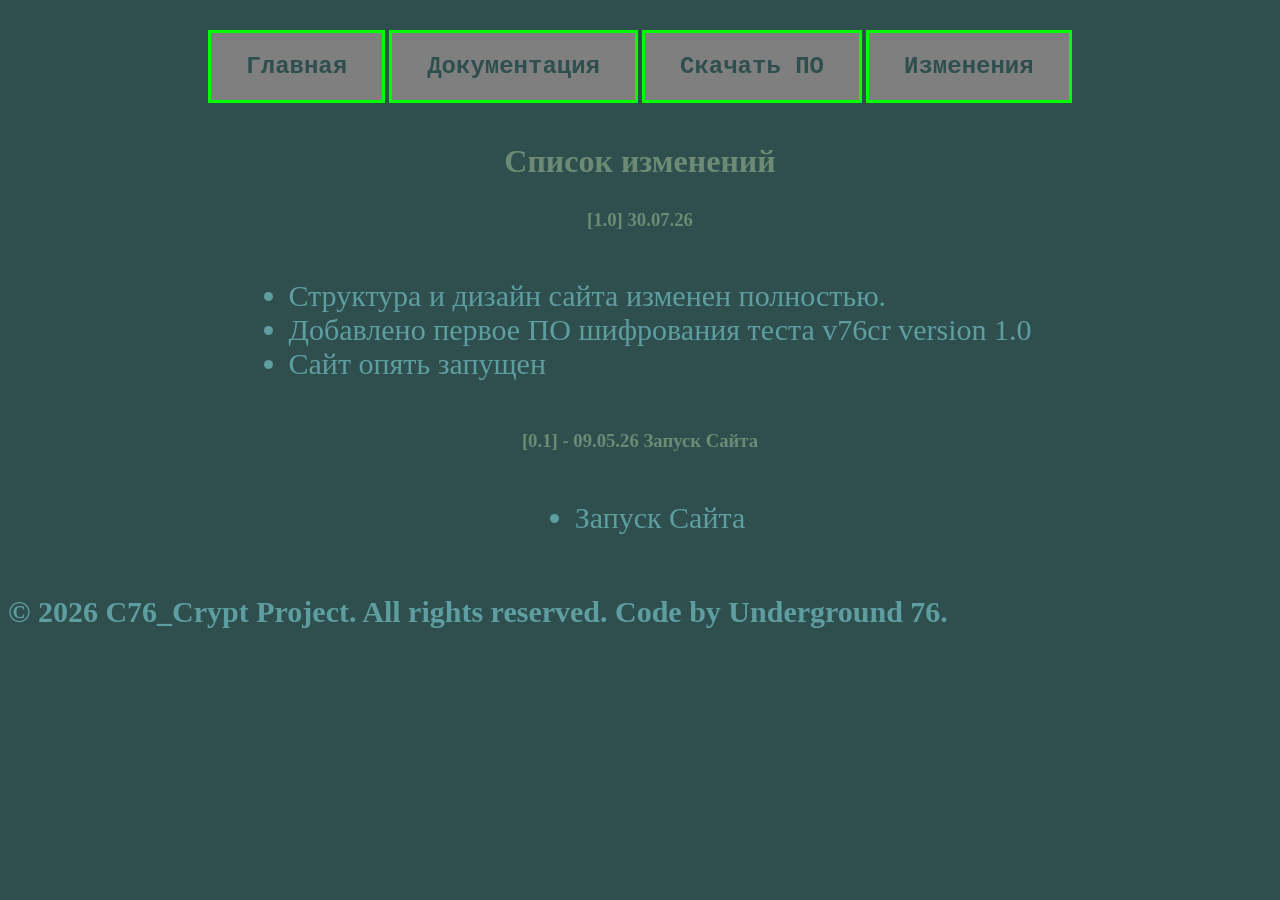
==== changelog.html @ 17c6b260 "Add files via upload" ====
<!DOCTYPE html>
<html lang="ru">
<head>
    <meta charset="UTF-8">
    <title>Изменения</title>
    <link rel="stylesheet" href="style.css">
    <style>
.text2 {
    text-align: left;       
    display: inline-block; 
    color: cadetblue;
    font-size: 30px;
    font-weight: 30px;
}
    </style>
</head>
<body>

  
    <header>
        <nav class="cent">
            <a href="index.html"><h1>Главная</h1></a>
            <a href="docs.html"><h1>Документация</h1></a>
            <a href="software.html"><h1>Скачать ПО</h1></a>
            <a href="changelog.html"><h1>Изменения</h1></a>
        </nav>
    </header>

 
    <main class="cent">
        <div>
            <h1 class="clsh1">Список изменений</h1>
        </div>
        <h3 class="clsh1">[1.0] 30.07.26</h3>
        <ul class="text2">
        <li>Структура и дизайн сайта изменен полностью.</li>
        <li>Добавлено первое ПО шифрования теста v76cr version 1.0</li>
        <li>Сайт опять запущен</li>
        </ul>
        <h3 class="clsh1">[0.1] - 09.05.26 Запуск Сайта</h3>
        <uL class="text2">
            <li>Запуск Сайта</li>
        </uL>
    </main>

    <footer>
        <p class="text1">© 2026 C76_Crypt Project. All rights reserved. Code by Underground 76.</p>
    </footer>

</body>
</html>
---- style.css ----
.cent {
    text-align: center;      
    margin-top: 30px;        
}

.cent h1 {
    display: inline-block;   
    margin: 10px 15px;       
}

.cent a {
    display: inline-block;   
    text-decoration: none;   
    background-color: #7f7f7f; 
    color: #2F4F4F;          
    
    padding: 10px 20px;      
    border: 3px solid #00ff00; 
    
    font-family: 'Courier New', monospace; 
}

.cent a:hover {
    background-color: #00ff00; 
    color: #000000;            
}

body {
    background-color: #2F4F4F;
    background-image: url("images/bg.png");
}

.cntr {
    width: 50%;
    margin: 0 auto;
}

.text {
    font-size: 40px;
    font-weight: bold; 
    color: #00ff00;    
    line-height: 1.5;
    margin-bottom: 12px;
}

.clsh1 {
    color: #6d8b74;
}

.div1 {
    background-color: #2F4F4F;
    margin: 0 auto;
    text-align: center;
    border-radius: 10px;
    background-image: url("images/bg1.png");
}


.text1 {
    color: cadetblue;
    font-size: 30px;
    font-weight: bold;       
    text-align: left;        
    display: inline-block;   
    list-style-type: none;  
    padding: 0;              
}


.text1 li {
    list-style-type: none;
    margin-bottom: 8px;      
}
.text-left {
    color: cadetblue;
    font-size: 30px;
    font-weight: bold;
    text-align: left;
    margin-bottom: 15px;
}
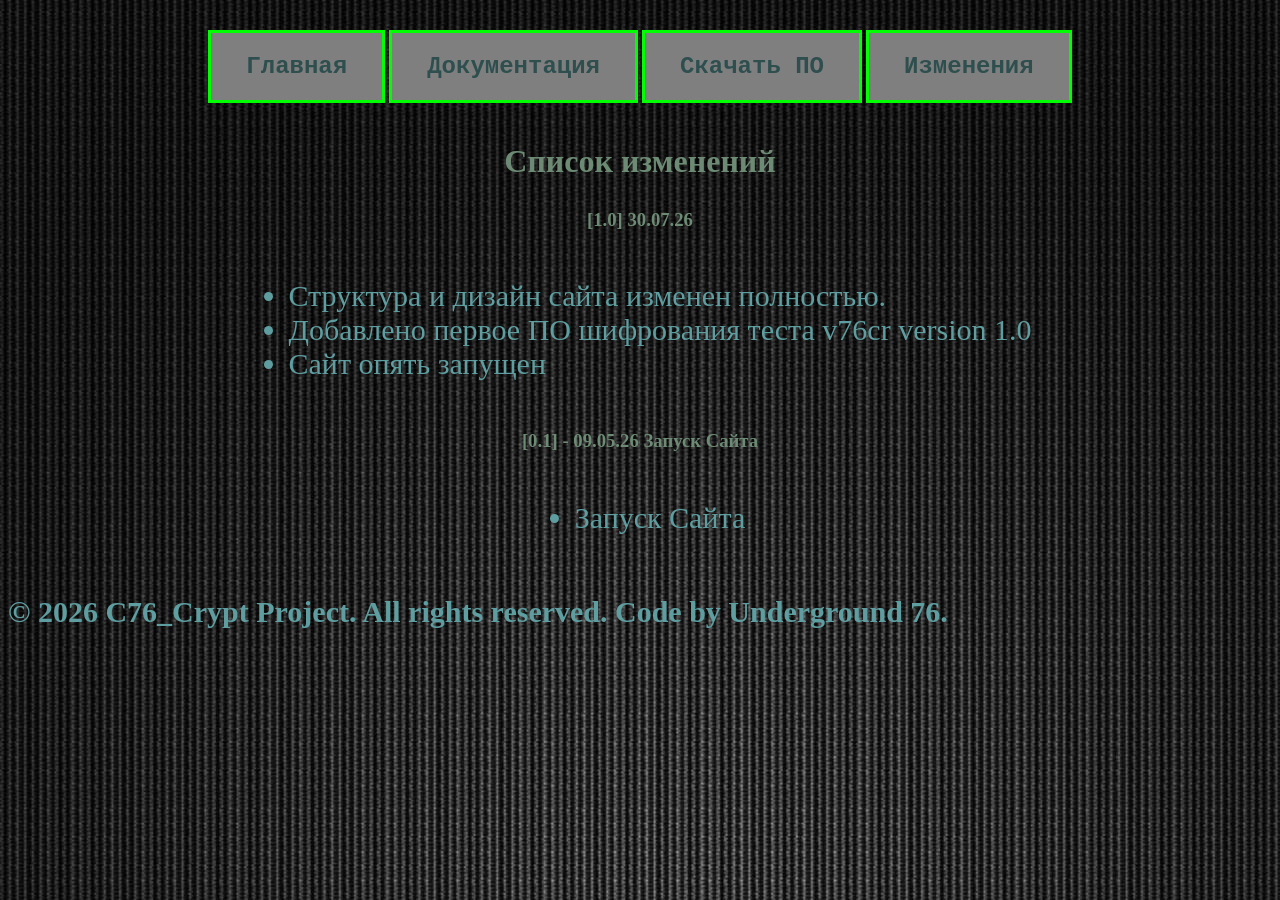
==== commit 763c89ad: "Update changelog.html" ====
--- a/changelog.html
+++ b/changelog.html
@@ -20,7 +20,7 @@
     <header>
         <nav class="cent">
             <a href="index.html"><h1>Главная</h1></a>
-            <a href="docs.html"><h1>Документация</h1></a>
+            <a href="DOCS.html"><h1>Документация</h1></a>
             <a href="software.html"><h1>Скачать ПО</h1></a>
             <a href="changelog.html"><h1>Изменения</h1></a>
         </nav>
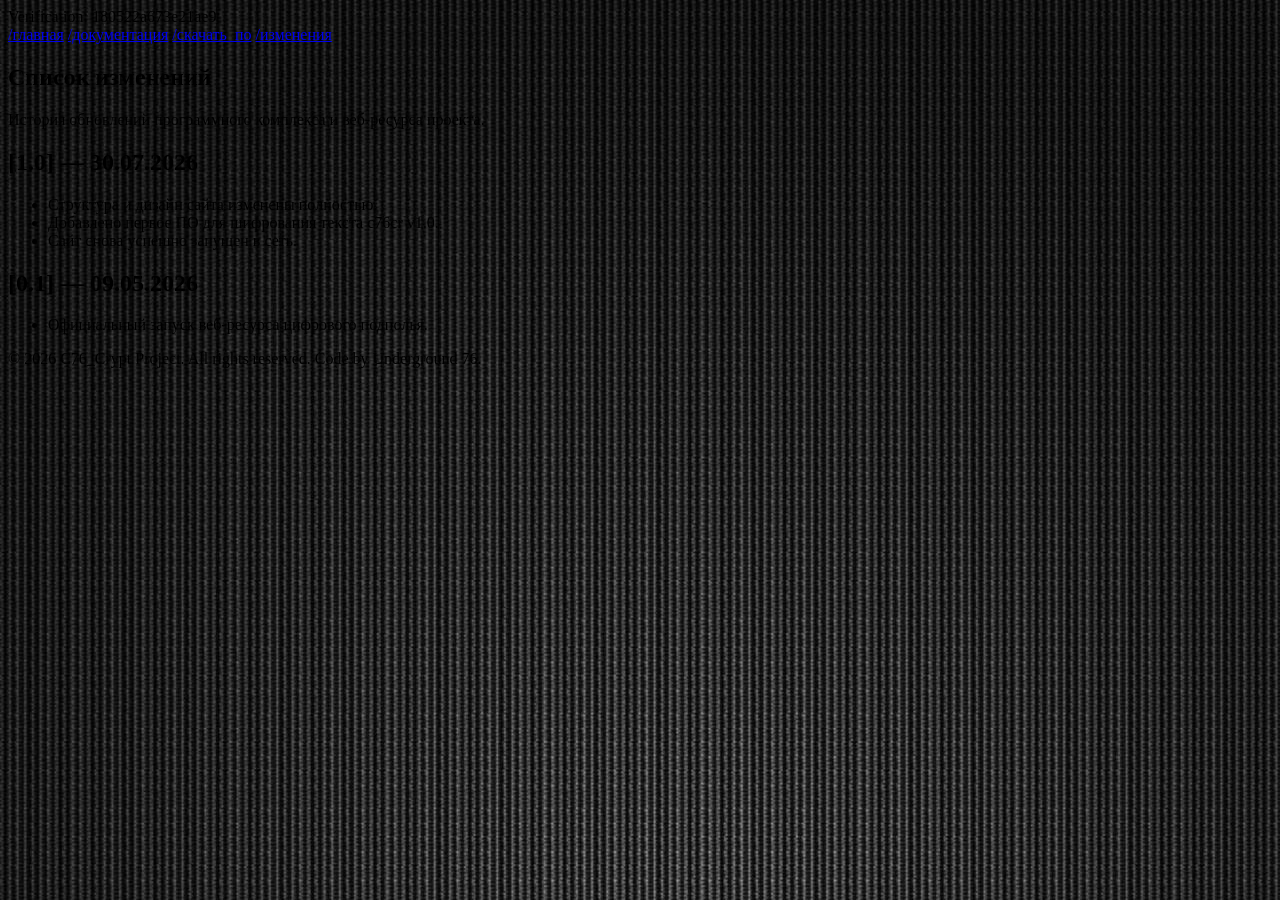
==== commit fb017c0e: "Update changelog.html" ====
--- a/changelog.html
+++ b/changelog.html
@@ -2,50 +2,49 @@
 <html lang="ru">
 <head>
     <meta charset="UTF-8">
-    <title>Изменения</title>
+    <meta name="viewport" content="width=device-width, initial-scale=1.0">
+    <title>Изменения — C76 Underground</title>
     <link rel="stylesheet" href="style.css">
-    <style>
-.text2 {
-    text-align: left;       
-    display: inline-block; 
-    color: cadetblue;
-    font-size: 30px;
-    font-weight: 30px;
-}
-    </style>
 </head>
 <body>
 
-  
-    <header>
-        <nav class="cent">
-            <a href="index.html"><h1>Главная</h1></a>
-            <a href="DOCS.html"><h1>Документация</h1></a>
-            <a href="software.html"><h1>Скачать ПО</h1></a>
-            <a href="changelog.html"><h1>Изменения</h1></a>
-        </nav>
-    </header>
+<div class="verification-tag">Verification: 180522a673e21ae9</div>
 
- 
-    <main class="cent">
-        <div>
-            <h1 class="clsh1">Список изменений</h1>
-        </div>
-        <h3 class="clsh1">[1.0] 30.07.26</h3>
-        <ul class="text2">
-        <li>Структура и дизайн сайта изменен полностью.</li>
-        <li>Добавлено первое ПО шифрования теста v76cr version 1.0</li>
-        <li>Сайт опять запущен</li>
+<header class="site-header">
+    <nav class="nav-links">
+        <a href="index.html">/главная</a>
+        <a href="DOCS.html">/документация</a>
+        <a href="software.html">/скачать_по</a>
+        <a href="changelog.html" class="active">/изменения</a>
+    </nav>
+</header>
+
+<main class="main-container">
+    <section class="content-section">
+        <h1>Список изменений</h1>
+        <p>История обновлений программного комплекса и веб-ресурса проекта.</p>
+    </section>
+
+    <section class="content-section">
+        <h2>[1.0] — 30.07.2026</h2>
+        <ul>
+            <li>Структура и дизайн сайта изменены полностью.</li>
+            <li>Добавлено первое ПО для шифрования текста c76cr v1.0.</li>
+            <li>Сайт снова успешно запущен в сеть.</li>
         </ul>
-        <h3 class="clsh1">[0.1] - 09.05.26 Запуск Сайта</h3>
-        <uL class="text2">
-            <li>Запуск Сайта</li>
-        </uL>
-    </main>
+    </section>
 
-    <footer>
-        <p class="text1">© 2026 C76_Crypt Project. All rights reserved. Code by Underground 76.</p>
-    </footer>
+    <section class="content-section">
+        <h2>[0.1] — 09.05.2026</h2>
+        <ul>
+            <li>Официальный запуск веб-ресурса цифрового подполья.</li>
+        </ul>
+    </section>
+</main>
+
+<footer class="site-footer">
+    <p>© 2026 C76_Crypt Project. All rights reserved. Code by Underground 76.</p>
+</footer>
 
 </body>
 </html>
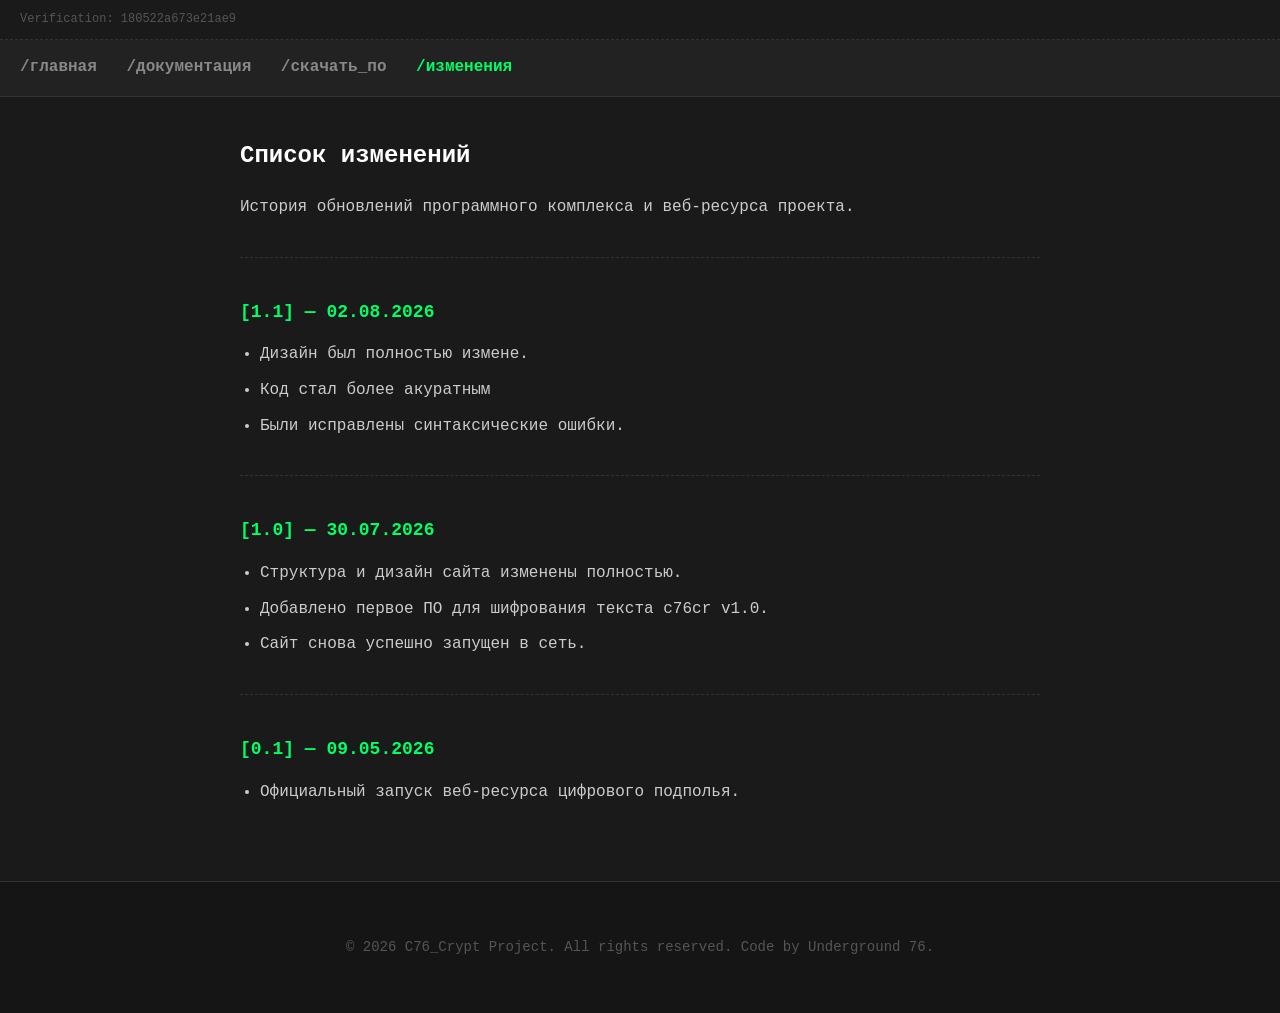
==== commit 9e3416ee: "Update changelog.html" ====
--- a/changelog.html
+++ b/changelog.html
@@ -26,6 +26,15 @@
     </section>
 
     <section class="content-section">
+        <h2>[1.1] — 02.08.2026</h2>
+        <ul>
+            <li>Дизайн был полностью измене.</li>
+            <li>Код стал более акуратным</li>
+            <li>Были исправлены синтаксические ошибки.</li>
+        </ul>
+    </section>
+    
+    <section class="content-section">
         <h2>[1.0] — 30.07.2026</h2>
         <ul>
             <li>Структура и дизайн сайта изменены полностью.</li>
--- a/style.css
+++ b/style.css
@@ -1,81 +1,119 @@
-.cent {
-    text-align: center;      
-    margin-top: 30px;        
+/* Простой, строгий Y2K / Python-doc стиль */
+body {
+    background-color: #1a1a1a;
+    color: #cccccc;
+    font-family: 'Courier New', Courier, monospace;
+    font-size: 16px;
+    line-height: 1.6;
+    margin: 0;
+    padding: 0;
 }
 
-.cent h1 {
-    display: inline-block;   
-    margin: 10px 15px;       
+/* Мелкая техническая строка сверху */
+.verification-tag {
+    color: #555555;
+    font-size: 12px;
+    padding: 10px 20px;
+    border-bottom: 1px dashed #333333;
 }
 
-.cent a {
-    display: inline-block;   
-    text-decoration: none;   
-    background-color: #7f7f7f; 
-    color: #2F4F4F;          
-    
-    padding: 10px 20px;      
-    border: 3px solid #00ff00; 
-    
-    font-family: 'Courier New', monospace; 
+/* Шапка а-ля старый гитхаб / текстовый интерфейс */
+.site-header {
+    background-color: #222222;
+    border-bottom: 1px solid #333333;
+    padding: 15px 20px;
 }
 
-.cent a:hover {
-    background-color: #00ff00; 
-    color: #000000;            
+.nav-links a {
+    color: #888888;
+    text-decoration: none;
+    margin-right: 20px;
+    font-weight: bold;
 }
 
-body {
-    background-color: #2F4F4F;
-    background-image: url("images/bg.png");
+.nav-links a:hover {
+    color: #ffffff;
 }
 
-.cntr {
-    width: 50%;
-    margin: 0 auto;
+.nav-links a.active {
+    color: #00ff66; /* Зеленоватый акцент на активной странице */
 }
 
-.text {
-    font-size: 40px;
-    font-weight: bold; 
-    color: #00ff00;    
-    line-height: 1.5;
-    margin-bottom: 12px;
+/* Главный контейнер (строго по центру, не растягивается в кашу) */
+.main-container {
+    max-width: 800px;
+    margin: 40px auto;
+    padding: 0 20px;
 }
 
-.clsh1 {
-    color: #6d8b74;
+/* Оформление секций */
+.content-section {
+    margin-bottom: 40px;
+    border-bottom: 1px dashed #333333;
+    padding-bottom: 20px;
 }
 
-.div1 {
-    background-color: #2F4F4F;
-    margin: 0 auto;
-    text-align: center;
-    border-radius: 10px;
-    background-image: url("images/bg1.png");
+.content-section:last-child {
+    border-bottom: none;
 }
 
-
-.text1 {
-    color: cadetblue;
-    font-size: 30px;
-    font-weight: bold;       
-    text-align: left;        
-    display: inline-block;   
-    list-style-type: none;  
-    padding: 0;              
+/* Заголовки */
+h1 {
+    color: #ffffff;
+    font-size: 24px;
+    margin-top: 0;
 }
 
-
-.text1 li {
-    list-style-type: none;
-    margin-bottom: 8px;      
-}
-.text-left {
-    color: cadetblue;
-    font-size: 30px;
-    font-weight: bold;
-    text-align: left;
-    margin-bottom: 15px;
+h2 {
+    color: #00ff66;
+    font-size: 18px;
+    margin-top: 0;
 }
 
+/* Ссылки */
+a {
+    color: #3399ff;
+    text-decoration: none;
+}
+
+a:hover {
+    text-decoration: underline;
+}
+
+/* Списки */
+ul {
+    padding-left: 20px;
+}
+
+li {
+    margin-bottom: 10px;
+}
+
+/* Оформление ников команды под теги (бэкенд вайб) */
+code {
+    background-color: #2b2b2b;
+    color: #ff9933;
+    padding: 2px 6px;
+    border-radius: 3px;
+    font-size: 14px;
+}
+
+strong {
+    color: #ffffff;
+}
+
+/* Подвал сайта */
+.site-footer {
+    text-align: center;
+    padding: 40px 20px;
+    color: #555555;
+    font-size: 14px;
+    border-top: 1px solid #333333;
+    background-color: #151515;
+}
+
+/* Адаптивность для мобилок */
+@media (max-width: 600px) {
+    .main-container { margin: 20px auto; }
+    .nav-links a { display: block; margin-bottom: 10px; }
+}
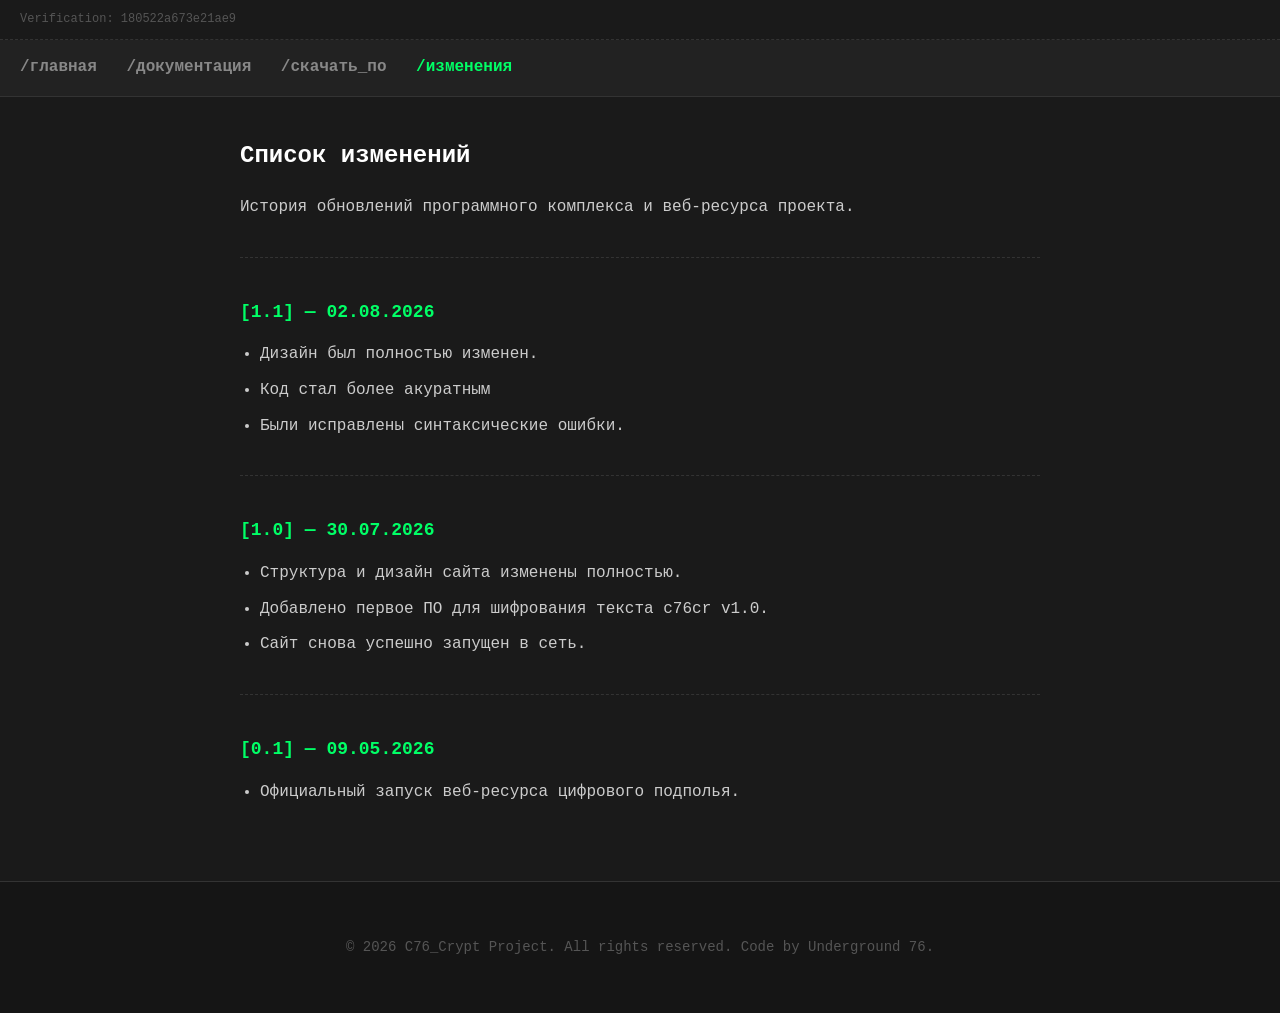
==== commit 694e87a9: "Update changelog.html" ====
--- a/changelog.html
+++ b/changelog.html
@@ -28,7 +28,7 @@
     <section class="content-section">
         <h2>[1.1] — 02.08.2026</h2>
         <ul>
-            <li>Дизайн был полностью измене.</li>
+            <li>Дизайн был полностью изменен.</li>
             <li>Код стал более акуратным</li>
             <li>Были исправлены синтаксические ошибки.</li>
         </ul>
